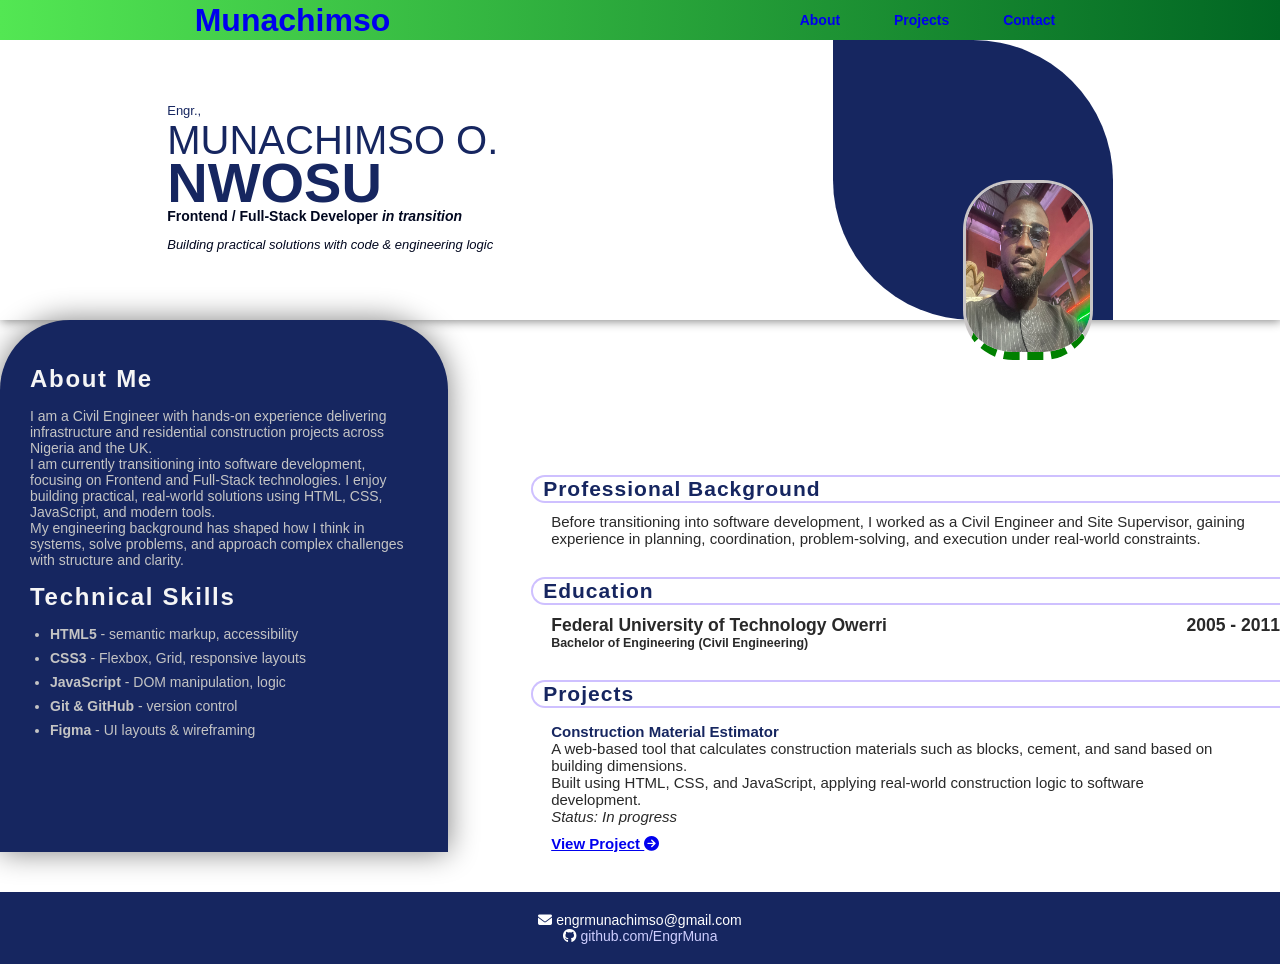
==== index.html @ f7a358f7 "Initial portfolio and estimator MVP" ====
<!DOCTYPE html>
<html lang="en">
<head>
  <meta charset="UTF-8">
  <meta name="viewport" content="width=device-width, initial-scale=1.0">

  <link rel="stylesheet" href="/Css/document_body.css">
  <link rel="stylesheet" href="/Css/content.css">
  <link rel="stylesheet" href="/Css/nav_bar.css">
  
  <link rel="stylesheet" href="/fontawesome-free-6.4.0-web/css/all.css">

  <title>Munachimso Nwosu | Frontend Developer</title>
</head>

<body>
  <div class="container">

    <!-- NAVIGATION -->
    <nav class="nav_bar">
      <div class="logo">
        <a href="#">Munachimso</a>
      </div>

      <div class="links">
        <ul>
          <li><a href="#about">About</a></li>
          <li><a href="./Estimator/index.html" target="_blank">Projects</a></li>
          <li><a href="#contact">Contact</a></li>
        </ul>
      </div>
    </nav>

    <!-- HERO SECTION -->
    <section>
      <header class="hero">
        <div class="name">
          <span>Engr.,</span>
          <p>MUNACHIMSO O.</p>
          <h1>NWOSU</h1>

          <p class="tagline">
            Frontend / Full-Stack Developer <i>in transition</i><br>
            <span><i>Building practical solutions with code & engineering logic</i></span>
          </p>
        </div>

        <div class="img_bg_design">
          <div>
            <img src="/Images/IMG_-isodyn.jpg" alt="Profile photo">
          </div>
        </div>
      </header>
    </section>

    <!-- MAIN CONTENT -->
    <main>

      <!-- LEFT COLUMN -->
      <section class="about" id="about">
        <div class="about_container">

          <!-- ABOUT ME -->
          <div>
            <h3>About Me</h3>
            <p>
              I am a Civil Engineer with hands-on experience delivering infrastructure
              and residential construction projects across Nigeria and the UK.
            </p>
            <p>
              I am currently transitioning into software development, focusing on
              Frontend and Full-Stack technologies. I enjoy building practical,
              real-world solutions using HTML, CSS, JavaScript, and modern tools.
            </p>
            <p>
              My engineering background has shaped how I think in systems,
              solve problems, and approach complex challenges with structure and clarity.
            </p>
          </div>

          <!-- TECH SKILLS -->
          <div class="skills">
            <h3>Technical Skills</h3>
            <ul>
              <li><strong>HTML5</strong> - semantic markup, accessibility</li>
              <li><strong>CSS3</strong> - Flexbox, Grid, responsive layouts</li>
              <li><strong>JavaScript</strong> - DOM manipulation, logic</li>
              <li><strong>Git & GitHub</strong> - version control</li>
              <li><strong>Figma</strong> - UI layouts & wireframing</li>
            </ul>
          </div>

        </div>
      </section>

      <!-- RIGHT COLUMN -->
      <section>

        <div class="backgroundNeducation">

          <!-- BACKGROUND -->
          <h2 class="background">Professional Background</h2>
          <p class="experience_content">
            Before transitioning into software development, I worked as a Civil Engineer
            and Site Supervisor, gaining experience in planning, coordination,
            problem-solving, and execution under real-world constraints.
          </p>

          <!-- EDUCATION -->
          <h2 class="background">Education</h2>

          <div class="experience_content">
            <h3>
              Federal University of Technology Owerri
              <span class="date">2005 - 2011</span>
            </h3>
            <h5>Bachelor of Engineering (Civil Engineering)</h5>
          </div>

          <!-- PROJECTS -->
          <h2 class="background" id="projects">Projects</h2>

          <div class="project experience_content">
            <h4>Construction Material Estimator</h4>
            <p>
              A web-based tool that calculates construction materials such as blocks,
              cement, and sand based on building dimensions.<br> Built using HTML, CSS,
              and JavaScript, applying real-world construction logic to software development.
            </p>
            <p><em>Status: In progress</em></p>

            <p class="project_link">
              <a href="./Estimator/index.html" target="_blank">
              View Project <i class="fa-solid fa-circle-arrow-right"></i>
            </a>
            </p>
            
          </div>

        </div>
      </section>

    </main>

    <!-- FOOTER -->
    <footer class="footer" id="contact">
      <p><i class="fa-solid fa-envelope"></i> engrmunachimso@gmail.com</p>
      <p>
        <i class="fa-brands fa-github"></i>
        <a href="https://github.com/EngrMuna" target="_blank">github.com/EngrMuna</a>
      </p>
    </footer>

  </div>
</body>
</html>
---- Css/document_body.css ----
* {
    box-sizing: border-box;
    margin: 0;
    padding: 0;
}

body {
    font-size: 14px;
    font-family: 'Segoe UI', Tahoma, Geneva, Verdana, sans-serif;
    height: 100vh;
    overflow-x: hidden;
}
---- Css/content.css ----
/* HERO SECTION */
section .hero {
  display: flex;
  justify-content: space-around;
  align-items: center;
  box-shadow: 1px 1px 10px gray;
  margin-top: 40px;
}

.hero .name {
  color: #162660;
}

.name p:nth-child(2) {
  font-size: 2.5rem;
}

.name h1 {
  font-size: 3.5rem;
  line-height: 0.7;
}

.name span {
  font-weight: lighter;
  font-size: small;
}

.name .tagline {
  line-height: 2;
  color: #01071f;
  font-weight: bold;
}

/* IMAGE DESIGN */
.img_bg_design {
  background: #162660;
  padding: 140px;
  border-radius: 0 50% 0;
  position: relative;
}

.img_bg_design img {
  width: 130px;
  height: 180px;
  border-radius: 50px;
  border: 3px solid rgb(201, 198, 198);
  border-bottom: 8px dashed green;
  position: absolute;
  right: 20px;
}

/* MAIN LAYOUT */
main {
  display: flex;
}

main section:nth-child(1) {
  max-width: 35%;
  padding: 30px;
  background: #162660;
  color: rgb(196, 196, 196);
  border-radius: 70px 70px 0 0;
  box-shadow: 0px 0px 30px gray;
}

main section:nth-child(2) {
  flex: 1;
}

/* ABOUT */
.about h3 {
  font-size: 1.5rem;
  letter-spacing: 1.7px;
  margin: 15px 0;
  color: whitesmoke;
}

/* SKILLS */
.skills ul li {
  margin: 0 0 8px 20px;
}

/* RIGHT SIDE CONTENT */
.backgroundNeducation {
  padding: 15% 0 0 10%;
}

.background {
  border: 2px solid #cec0ff;
  border-right: none;
  border-radius: 20px 0 0 20px;
  padding-left: 10px;
  color: #162660;
  letter-spacing: 1px;
  margin-top: 30px;
}

.experience_content {
  margin-top: 10px;
  padding-left: 20px;
  /* color: #162660; */
  color: rgb(41, 41, 41);
  font-size: 15px;
}

.experience_content p {
  color: rgb(196, 196, 196);
}

/* .experience_content h5 {
  color: rgb(41, 41, 41);
} */

.experience_content .date {
  float: right;
}

/* PROJECT */
.project {
  margin-top: 15px;
  padding-right: 50px;
}

.project h4 {
  color: #162660;
}

.project p, .professional_brackground {
  color: rgb(41, 41, 41);
}

/* FOOTER */
.footer {
  margin-top: 40px;
  padding: 20px;
  text-align: center;
  background: #162660;
  color: white;
}

.footer a {
  color: #cfcfff;
  text-decoration: none;
}

.footer a:hover {
  text-decoration: underline;
}

.project_link {
  font-weight: bold;
  margin-top: 10px;
}
---- Css/nav_bar.css ----
.nav_bar {
    display: flex;
    justify-content: space-around;
    align-items: center;
    background: linear-gradient(to right, rgb(83, 231, 83), rgb(1, 102, 35));
    height: 40px;
    position: fixed;
    top: 0;
    left: 0;
    right: 0;
    z-index: 2000;
}

.nav_bar ul li {
    display: inline-block;
    list-style-type: none;
    font-weight: bold;
    padding: 6px 20px;
    border-radius: 5px;
    color: aliceblue;
}

.nav_bar ul a {
    margin-right: 10px;
    text-decoration: none;
}

.logo a {
    font-weight: bolder;
    font-size: xx-large;
    text-decoration: none;
}

/* NAV BAR DESIGN ENDS HERE */
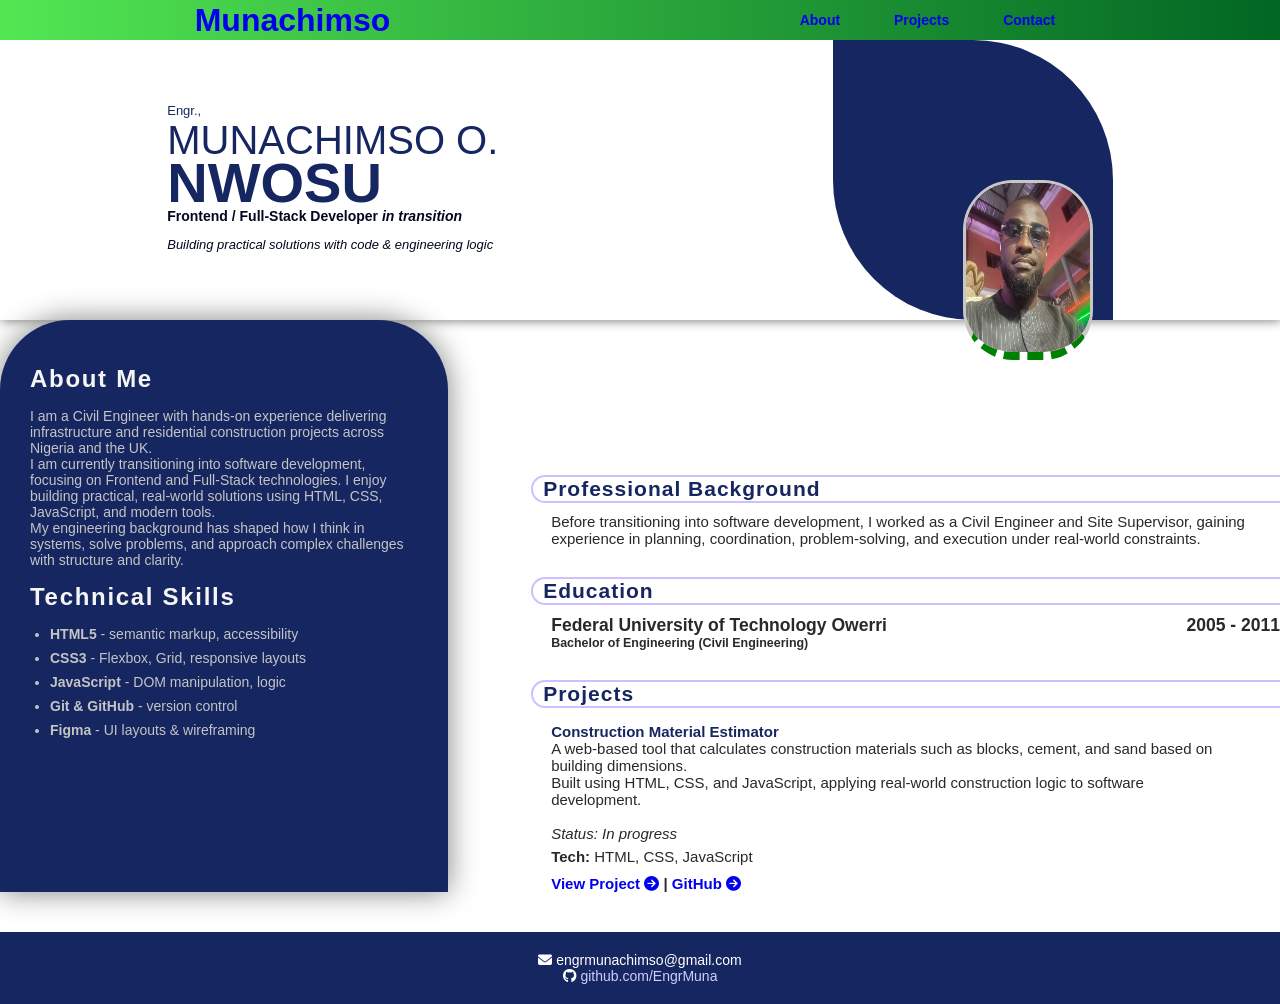
==== commit 71e52d1e: "Refine portfolio README with concise project context" ====
--- a/index.html
+++ b/index.html
@@ -4,11 +4,13 @@
   <meta charset="UTF-8">
   <meta name="viewport" content="width=device-width, initial-scale=1.0">
 
-  <link rel="stylesheet" href="/Css/document_body.css">
-  <link rel="stylesheet" href="/Css/content.css">
-  <link rel="stylesheet" href="/Css/nav_bar.css">
+  <link rel="stylesheet" href="./Css/content.css">
+  <link rel="stylesheet" href="./Css/document_body.css">
+  <link rel="stylesheet" href="./Css/nav_bar.css">
+
+  <link rel="stylesheet" href="./Css/mediaQuery.css">
   
-  <link rel="stylesheet" href="/fontawesome-free-6.4.0-web/css/all.css">
+  <link rel="stylesheet" href="./fontawesome-free-6.4.0-web/css/all.css">
 
   <title>Munachimso Nwosu | Frontend Developer</title>
 </head>
@@ -47,7 +49,7 @@
 
         <div class="img_bg_design">
           <div>
-            <img src="/Images/IMG_-isodyn.jpg" alt="Profile photo">
+            <img src="./Images/IMG_-isodyn.jpg" alt="Profile photo">
           </div>
         </div>
       </header>
@@ -126,15 +128,25 @@
               A web-based tool that calculates construction materials such as blocks,
               cement, and sand based on building dimensions.<br> Built using HTML, CSS,
               and JavaScript, applying real-world construction logic to software development.
+            </p><br>
+
+            <p><em>Status: In progress</em></p>
+
+            <p class="tech_stack">
+              <strong>Tech:</strong> HTML, CSS, JavaScript
             </p>
-            <p><em>Status: In progress</em></p>
 
             <p class="project_link">
               <a href="./Estimator/index.html" target="_blank">
-              View Project <i class="fa-solid fa-circle-arrow-right"></i>
-            </a>
+                View Project <i class="fa-solid fa-circle-arrow-right"></i>
+              </a> |
+
+              <!-- GitHub Repo -->
+
+              <a href="https://github.com/EngrMuna/EngrMuna_Portfolio" target="_blank">
+              GitHub <i class="fa-solid fa-circle-arrow-right"></i>
+              </a>
             </p>
-            
           </div>
 
         </div>
--- a/Css/content.css
+++ b/Css/content.css
@@ -129,6 +129,19 @@
   color: rgb(41, 41, 41);
 }
 
+.tech_stack {
+  margin-top: 6px;
+}
+
+.project_link {
+  font-weight: bold;
+  margin-top: 10px;
+}
+
+.project_link a {
+  text-decoration: none;
+}
+
 /* FOOTER */
 .footer {
   margin-top: 40px;
@@ -145,9 +158,4 @@
 
 .footer a:hover {
   text-decoration: underline;
-}
-
-.project_link {
-  font-weight: bold;
-  margin-top: 10px;
 }
--- a/Css/mediaQuery.css
+++ b/Css/mediaQuery.css
@@ -0,0 +1,59 @@
+/* =========================
+   MOBILE RESPONSIVENESS
+   ========================= */
+
+@media (max-width: 768px) {
+
+    /* Nav links */
+   .links ul li:last-child {
+        display: none;
+    }
+
+  /* Hero section */
+  .hero {
+    flex-direction: column;
+    text-align: center;
+    padding: 20px;
+  }
+
+  .img_bg_design {
+    padding: 60px;
+    margin-top: 20px;
+  }
+
+  .img_bg_design img {
+    position: static;
+    margin: 0 auto;
+    display: block;
+  }
+
+  /* Main layout */
+  main {
+    flex-direction: column;
+  }
+
+  main section:nth-child(1),
+  main section:nth-child(2) {
+    max-width: 100%;
+    border-radius: 0;
+  }
+
+  /* About + contact */
+  .about_container {
+    display: block;
+  }
+
+  /* Background / experience spacing */
+  .backgroundNeducation {
+    padding: 40px 20px;
+  }
+
+  /* Text scaling */
+  h1 {
+    font-size: 2.2rem;
+  }
+
+  .name p:nth-child(2) {
+    font-size: 1.8rem;
+  }
+}
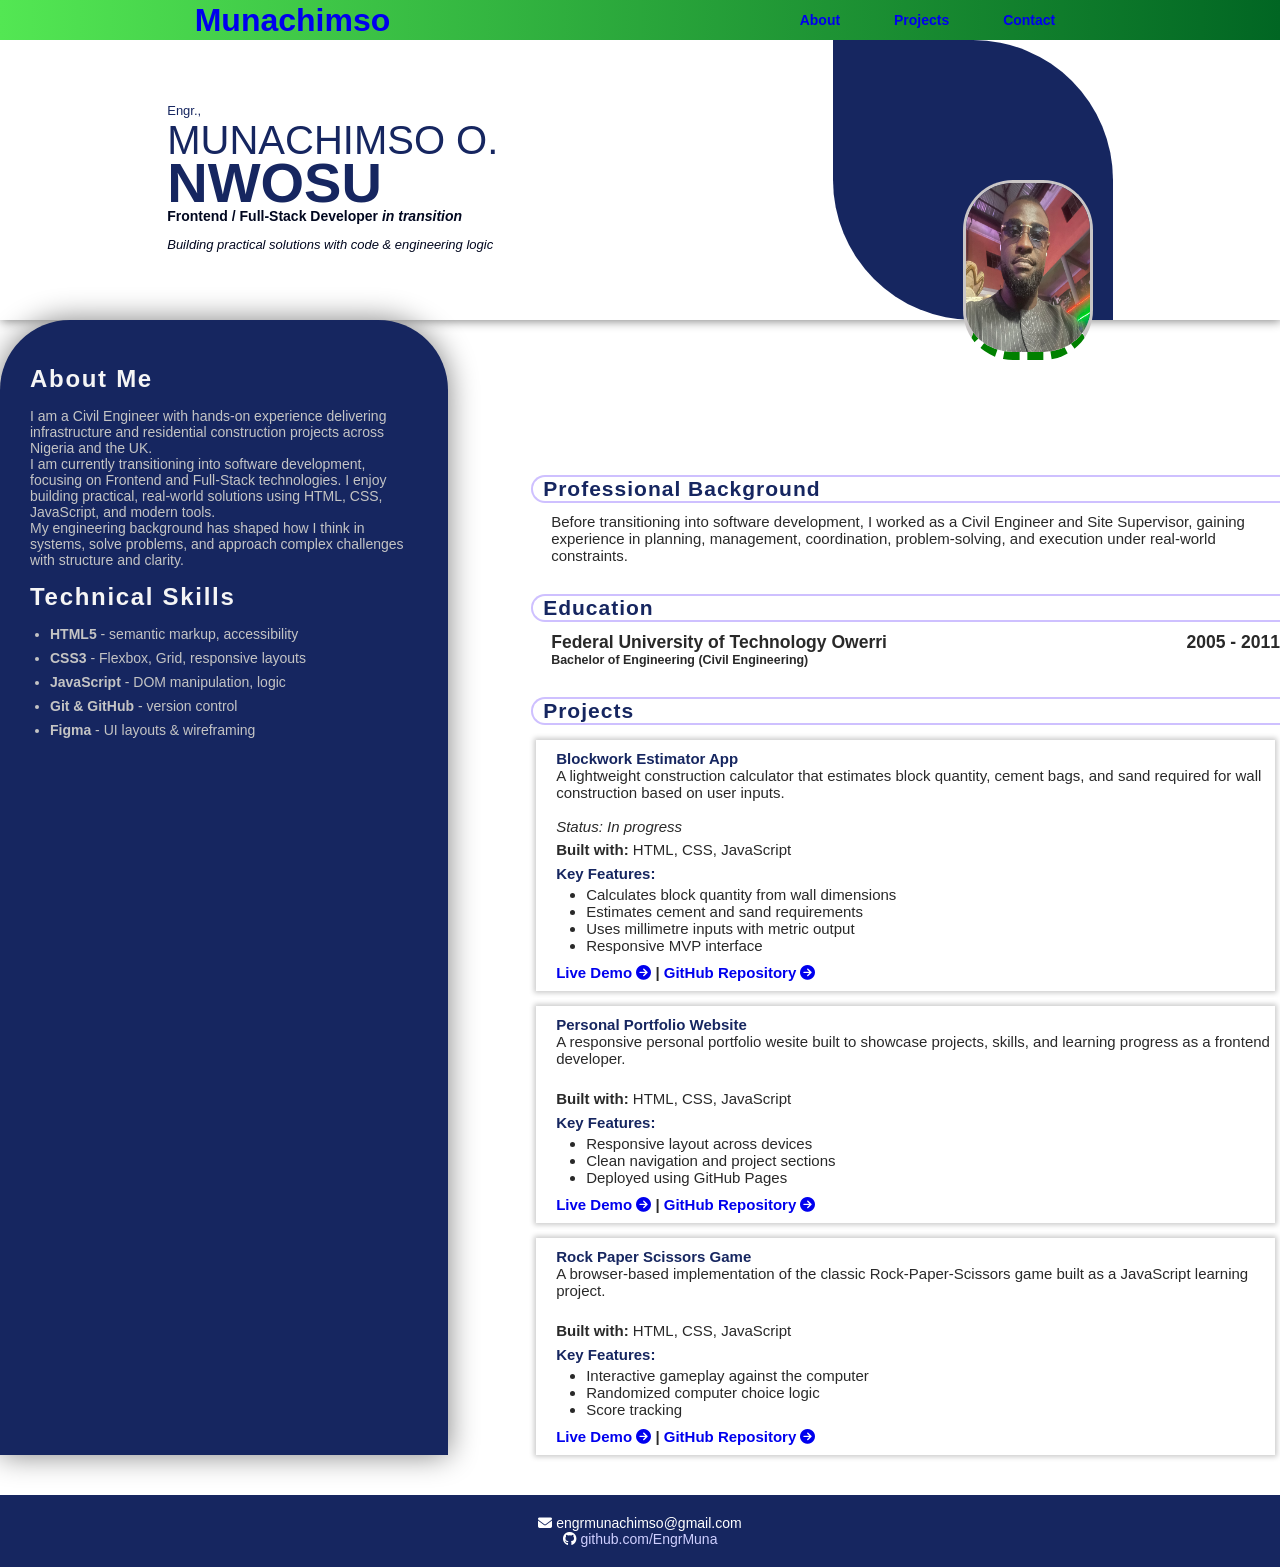
==== commit 2a6de29e: "Projects section content clarity" ====
--- a/index.html
+++ b/index.html
@@ -104,7 +104,7 @@
           <h2 class="background">Professional Background</h2>
           <p class="experience_content">
             Before transitioning into software development, I worked as a Civil Engineer
-            and Site Supervisor, gaining experience in planning, coordination,
+            and Site Supervisor, gaining experience in planning, management, coordination,
             problem-solving, and execution under real-world constraints.
           </p>
 
@@ -123,28 +123,98 @@
           <h2 class="background" id="projects">Projects</h2>
 
           <div class="project experience_content">
-            <h4>Construction Material Estimator</h4>
-            <p>
-              A web-based tool that calculates construction materials such as blocks,
-              cement, and sand based on building dimensions.<br> Built using HTML, CSS,
-              and JavaScript, applying real-world construction logic to software development.
+            <h4>Blockwork Estimator App</h4>
+            <p>
+              A lightweight construction calculator that estimates block quantity, cement bags, and sand required for wall construction based on user inputs.
             </p><br>
 
             <p><em>Status: In progress</em></p>
 
             <p class="tech_stack">
-              <strong>Tech:</strong> HTML, CSS, JavaScript
-            </p>
+              <strong>Built with:</strong> HTML, CSS, JavaScript
+            </p>
+
+            <h4 class="margin">Key Features:</h4>
+            <ul>
+              <li>Calculates block quantity from wall dimensions</li>
+              <li>Estimates cement and sand requirements</li>
+              <li>Uses millimetre inputs with metric output</li>
+              <li>Responsive MVP interface</li>
+            </ul>
 
             <p class="project_link">
               <a href="./Estimator/index.html" target="_blank">
-                View Project <i class="fa-solid fa-circle-arrow-right"></i>
+                Live Demo <i class="fa-solid fa-circle-arrow-right"></i>
               </a> |
 
               <!-- GitHub Repo -->
 
               <a href="https://github.com/EngrMuna/EngrMuna_Portfolio" target="_blank">
-              GitHub <i class="fa-solid fa-circle-arrow-right"></i>
+              GitHub Repository <i class="fa-solid fa-circle-arrow-right"></i>
+              </a>
+            </p>
+          </div>
+
+          <!-- Project 2 - Personal Portfolio Website-->
+
+          <div class="project experience_content">
+            <h4>Personal Portfolio Website</h4>
+            <p>
+              A responsive personal portfolio wesite built to showcase projects, skills, and learning progress as a frontend developer.
+            </p><br>
+
+            <p class="tech_stack">
+              <strong>Built with:</strong> HTML, CSS, JavaScript
+            </p>
+
+            <h4 class="margin">Key Features:</h4>
+            <ul>
+              <li>Responsive layout across devices</li>
+              <li>Clean navigation and project sections</li>
+              <li>Deployed using GitHub Pages</li>
+            </ul>
+
+            <p class="project_link">
+              <a href="https://engrmuna.github.io/EngrMuna_Portfolio/" target="_blank">
+                Live Demo <i class="fa-solid fa-circle-arrow-right"></i>
+              </a> |
+
+              <!-- Portfolio Repo -->
+
+              <a href="https://github.com/EngrMuna/EngrMuna_Portfolio" target="_blank">
+              GitHub Repository <i class="fa-solid fa-circle-arrow-right"></i>
+              </a>
+            </p>
+          </div>
+
+          <!-- Project 3 - Rock Paper Scissors game -->
+
+          <div class="project experience_content">
+            <h4>Rock Paper Scissors Game</h4>
+            <p>
+              A browser-based implementation of the classic Rock-Paper-Scissors game built as a JavaScript learning project.
+            </p><br>
+
+            <p class="tech_stack">
+              <strong>Built with:</strong> HTML, CSS, JavaScript
+            </p>
+
+            <h4 class="margin">Key Features:</h4>
+            <ul>
+              <li>Interactive gameplay against the computer</li>
+              <li>Randomized computer choice logic</li>
+              <li>Score tracking</li>
+            </ul>
+
+            <p class="project_link">
+              <a href="https://engrmuna.github.io/Rock-Paper-Scissors-Game/" target="_blank">
+                Live Demo <i class="fa-solid fa-circle-arrow-right"></i>
+              </a> |
+
+              <!-- GitHub Repo -->
+
+              <a href="https://github.com/EngrMuna/Rock-Paper-Scissors-Game" target="_blank">
+              GitHub Repository <i class="fa-solid fa-circle-arrow-right"></i>
               </a>
             </p>
           </div>
--- a/Css/content.css
+++ b/Css/content.css
@@ -117,8 +117,9 @@
 
 /* PROJECT */
 .project {
-  margin-top: 15px;
-  padding-right: 50px;
+  margin: 15px 5px 0;
+  padding: 10px 0px 10px 20px;
+  box-shadow: 0 0 5px 2px rgb(204, 204, 204);
 }
 
 .project h4 {
@@ -142,6 +143,14 @@
   text-decoration: none;
 }
 
+.project ul {
+  margin-left: 30px;
+}
+
+.margin {
+  margin: 7px 0 4px;
+}
+
 /* FOOTER */
 .footer {
   margin-top: 40px;
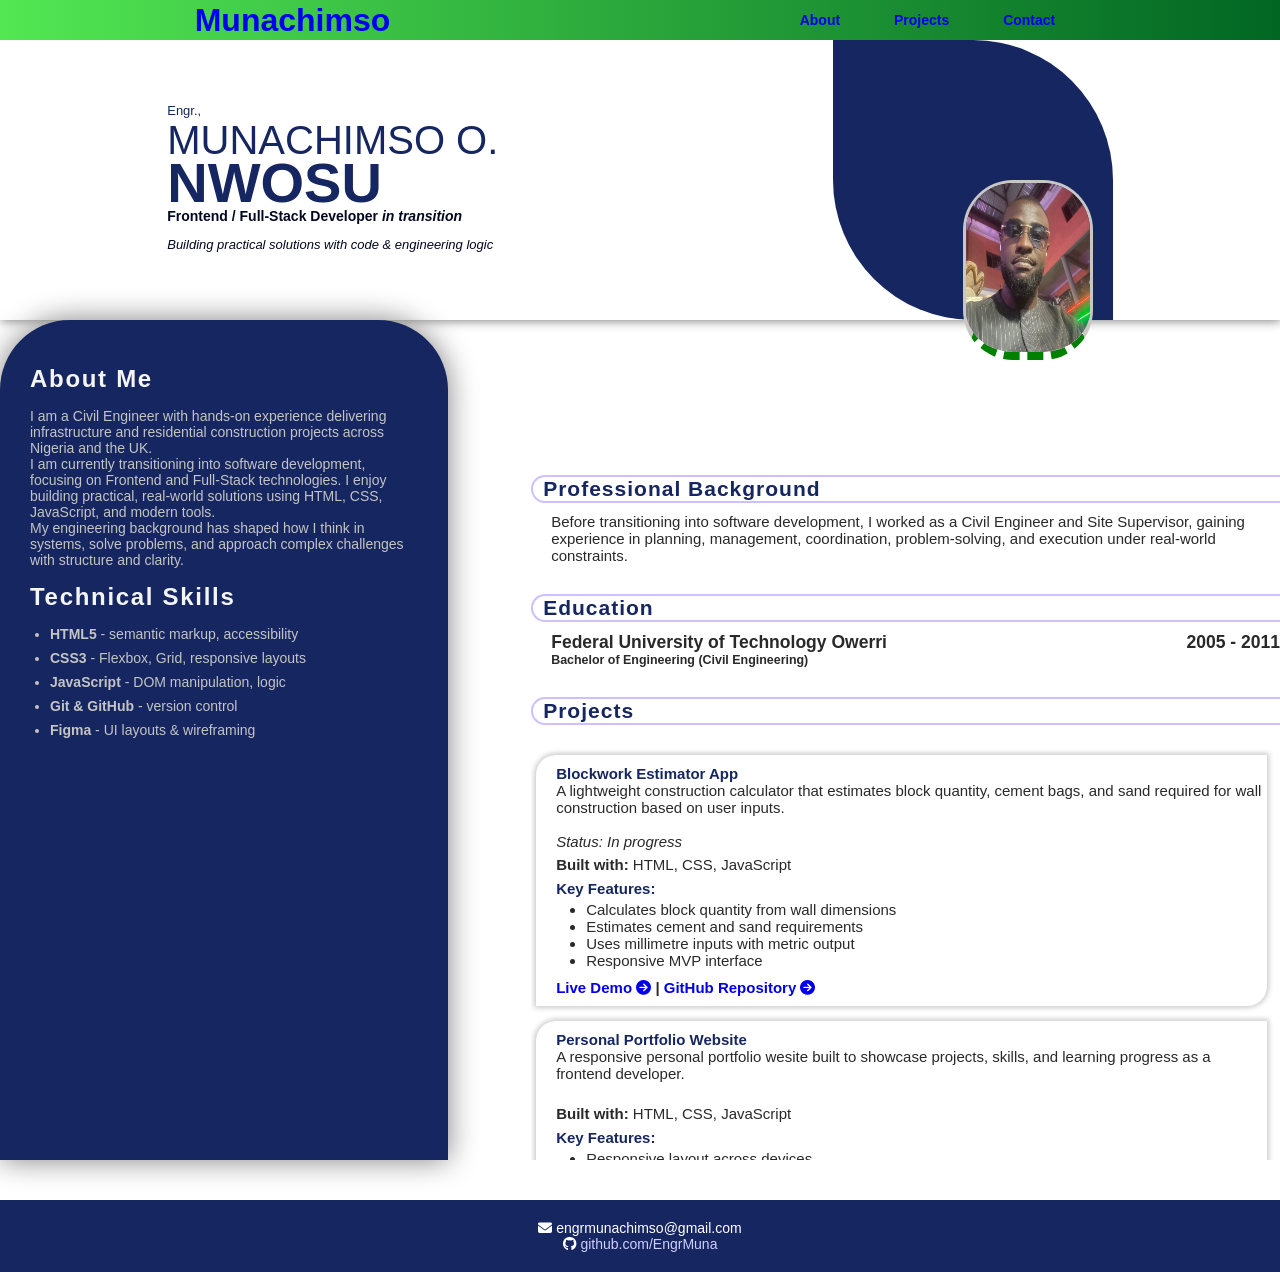
==== commit b00d6d64: "FIx project section scrolling and styling" ====
--- a/index.html
+++ b/index.html
@@ -122,38 +122,39 @@
           <!-- PROJECTS -->
           <h2 class="background" id="projects">Projects</h2>
 
-          <div class="project experience_content">
-            <h4>Blockwork Estimator App</h4>
-            <p>
-              A lightweight construction calculator that estimates block quantity, cement bags, and sand required for wall construction based on user inputs.
-            </p><br>
-
-            <p><em>Status: In progress</em></p>
-
-            <p class="tech_stack">
-              <strong>Built with:</strong> HTML, CSS, JavaScript
-            </p>
-
-            <h4 class="margin">Key Features:</h4>
-            <ul>
-              <li>Calculates block quantity from wall dimensions</li>
-              <li>Estimates cement and sand requirements</li>
-              <li>Uses millimetre inputs with metric output</li>
-              <li>Responsive MVP interface</li>
-            </ul>
-
-            <p class="project_link">
-              <a href="./Estimator/index.html" target="_blank">
-                Live Demo <i class="fa-solid fa-circle-arrow-right"></i>
-              </a> |
-
-              <!-- GitHub Repo -->
-
-              <a href="https://github.com/EngrMuna/EngrMuna_Portfolio" target="_blank">
-              GitHub Repository <i class="fa-solid fa-circle-arrow-right"></i>
-              </a>
-            </p>
-          </div>
+          <div class="projects_wrapper">
+              <div class="project experience_content">
+              <h4>Blockwork Estimator App</h4>
+              <p>
+                A lightweight construction calculator that estimates block quantity, cement bags, and sand required for wall construction based on user inputs.
+              </p><br>
+
+              <p><em>Status: In progress</em></p>
+
+              <p class="tech_stack">
+                <strong>Built with:</strong> HTML, CSS, JavaScript
+              </p>
+
+              <h4 class="margin">Key Features:</h4>
+              <ul>
+                <li>Calculates block quantity from wall dimensions</li>
+                <li>Estimates cement and sand requirements</li>
+                <li>Uses millimetre inputs with metric output</li>
+                <li>Responsive MVP interface</li>
+              </ul>
+
+              <p class="project_link">
+                <a href="./Estimator/index.html" target="_blank">
+                  Live Demo <i class="fa-solid fa-circle-arrow-right"></i>
+                </a> |
+
+                <!-- GitHub Repo -->
+
+                <a href="https://github.com/EngrMuna/EngrMuna_Portfolio" target="_blank">
+                GitHub Repository <i class="fa-solid fa-circle-arrow-right"></i>
+                </a>
+              </p>
+            </div>
 
           <!-- Project 2 - Personal Portfolio Website-->
 
@@ -189,9 +190,9 @@
 
           <!-- Project 3 - Rock Paper Scissors game -->
 
-          <div class="project experience_content">
-            <h4>Rock Paper Scissors Game</h4>
-            <p>
+            <div class="project experience_content">
+              <h4>Rock Paper Scissors Game</h4>
+              <p>
               A browser-based implementation of the classic Rock-Paper-Scissors game built as a JavaScript learning project.
             </p><br>
 
@@ -208,15 +209,16 @@
 
             <p class="project_link">
               <a href="https://engrmuna.github.io/Rock-Paper-Scissors-Game/" target="_blank">
-                Live Demo <i class="fa-solid fa-circle-arrow-right"></i>
-              </a> |
-
-              <!-- GitHub Repo -->
-
-              <a href="https://github.com/EngrMuna/Rock-Paper-Scissors-Game" target="_blank">
-              GitHub Repository <i class="fa-solid fa-circle-arrow-right"></i>
-              </a>
-            </p>
+                  Live Demo <i class="fa-solid fa-circle-arrow-right"></i>
+                </a> |
+
+                <!-- GitHub Repo -->
+
+                <a href="https://github.com/EngrMuna/Rock-Paper-Scissors-Game" target="_blank">
+                GitHub Repository <i class="fa-solid fa-circle-arrow-right"></i>
+                </a>
+              </p>
+            </div>
           </div>
 
         </div>
--- a/Css/content.css
+++ b/Css/content.css
@@ -103,23 +103,37 @@
   font-size: 15px;
 }
 
-.experience_content p {
+.about .experience_content p {
   color: rgb(196, 196, 196);
 }
-
-/* .experience_content h5 {
-  color: rgb(41, 41, 41);
-} */
 
 .experience_content .date {
   float: right;
 }
 
 /* PROJECT */
+.projects_wrapper {
+  max-height: 420px;
+  overflow-y: auto;
+  padding-right: 8px;
+  margin-top: 15px;
+  padding-bottom: 10px;
+}
+
+.projects_wrapper::-webkit-scrollbar {
+  width: 6px;
+}
+
+.projects_wrapper::-webkit-scrollbar-thumb {
+  background-color: #ccc;
+  border-radius: 4px;
+}
+
 .project {
   margin: 15px 5px 0;
   padding: 10px 0px 10px 20px;
   box-shadow: 0 0 5px 2px rgb(204, 204, 204);
+  border-radius: 20px 0;
 }
 
 .project h4 {
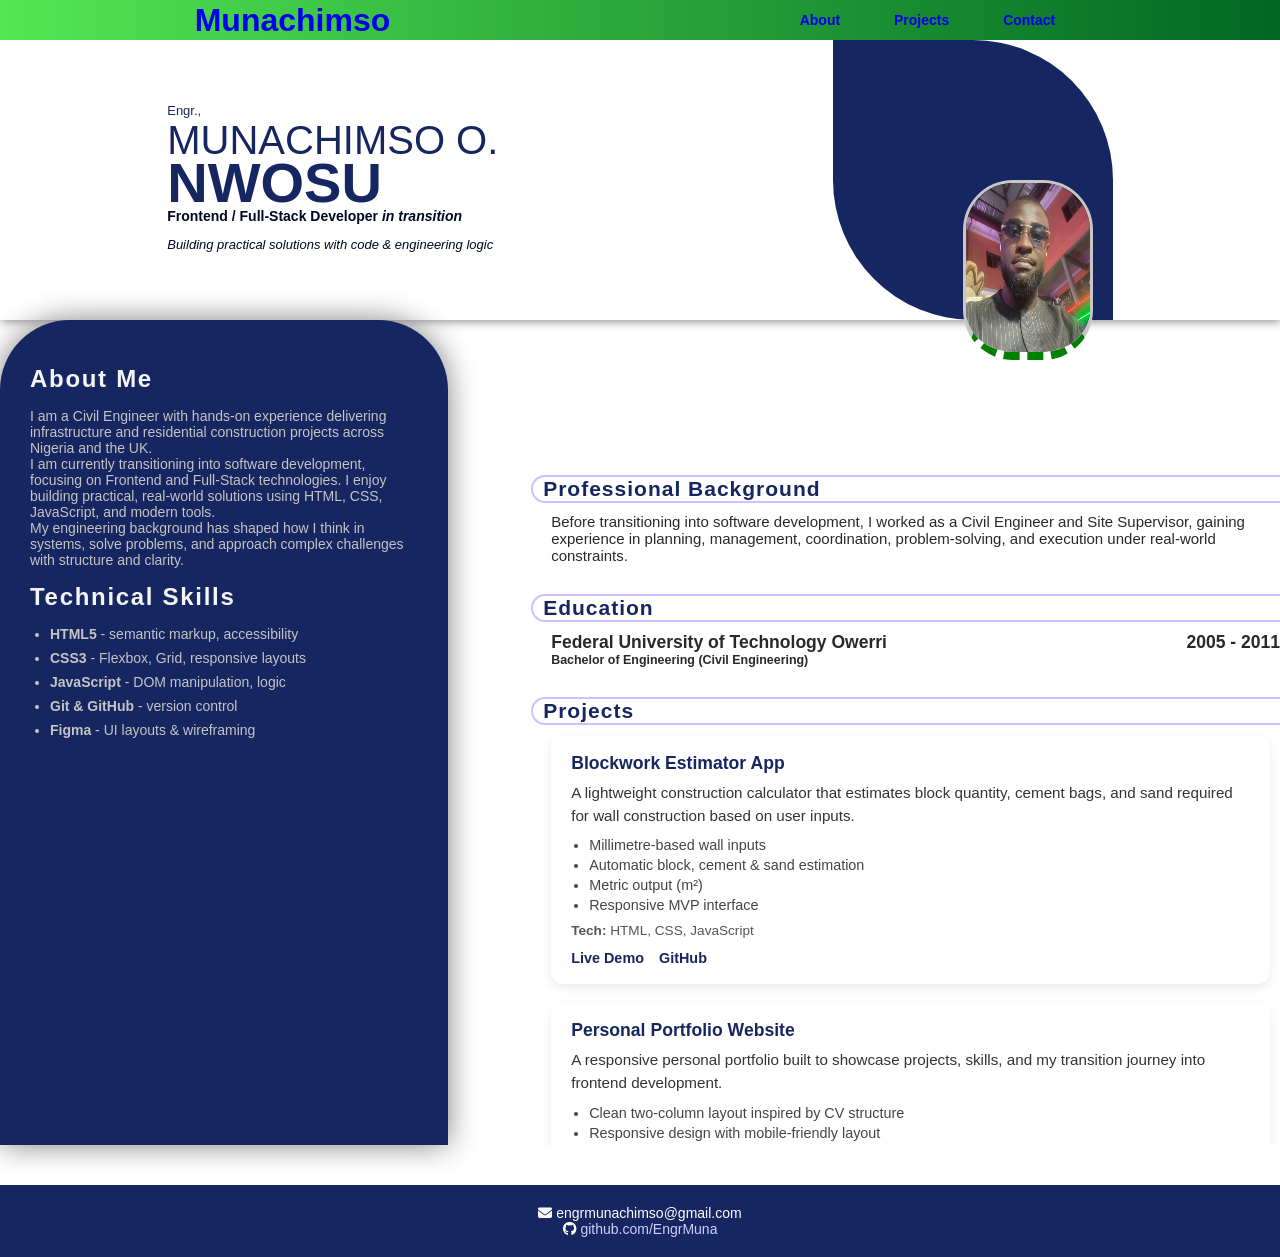
==== commit c2888c6c: "Refined project cards layout and readability" ====
--- a/index.html
+++ b/index.html
@@ -124,101 +124,94 @@
 
           <div class="projects_wrapper">
               <div class="project experience_content">
-              <h4>Blockwork Estimator App</h4>
-              <p>
-                A lightweight construction calculator that estimates block quantity, cement bags, and sand required for wall construction based on user inputs.
-              </p><br>
-
-              <p><em>Status: In progress</em></p>
-
-              <p class="tech_stack">
-                <strong>Built with:</strong> HTML, CSS, JavaScript
+                <div class="project-card">
+
+              <h4 class="project-title">Blockwork Estimator App</h4>
+
+              <p class="project-desc">
+                A lightweight construction calculator that estimates block quantity,
+                cement bags, and sand required for wall construction based on user inputs.
               </p>
 
-              <h4 class="margin">Key Features:</h4>
-              <ul>
-                <li>Calculates block quantity from wall dimensions</li>
-                <li>Estimates cement and sand requirements</li>
-                <li>Uses millimetre inputs with metric output</li>
+              <ul class="project-features">
+                <li>Millimetre-based wall inputs</li>
+                <li>Automatic block, cement & sand estimation</li>
+                <li>Metric output (m²)</li>
                 <li>Responsive MVP interface</li>
               </ul>
 
-              <p class="project_link">
-                <a href="./Estimator/index.html" target="_blank">
-                  Live Demo <i class="fa-solid fa-circle-arrow-right"></i>
-                </a> |
-
-                <!-- GitHub Repo -->
-
-                <a href="https://github.com/EngrMuna/EngrMuna_Portfolio" target="_blank">
-                GitHub Repository <i class="fa-solid fa-circle-arrow-right"></i>
-                </a>
+              <p class="project-tech">
+                <strong>Tech:</strong> HTML, CSS, JavaScript
               </p>
+
+              <div class="project-actions">
+                <a href="./Estimator/index.html" target="_blank">Live Demo</a>
+                <a href="https://github.com/EngrMuna/EngrMuna_Portfolio" target="_blank">GitHub</a>
+              </div>
+
             </div>
-
-          <!-- Project 2 - Personal Portfolio Website-->
-
-          <div class="project experience_content">
-            <h4>Personal Portfolio Website</h4>
-            <p>
-              A responsive personal portfolio wesite built to showcase projects, skills, and learning progress as a frontend developer.
-            </p><br>
-
-            <p class="tech_stack">
-              <strong>Built with:</strong> HTML, CSS, JavaScript
-            </p>
-
-            <h4 class="margin">Key Features:</h4>
-            <ul>
-              <li>Responsive layout across devices</li>
-              <li>Clean navigation and project sections</li>
-              <li>Deployed using GitHub Pages</li>
-            </ul>
-
-            <p class="project_link">
-              <a href="https://engrmuna.github.io/EngrMuna_Portfolio/" target="_blank">
-                Live Demo <i class="fa-solid fa-circle-arrow-right"></i>
-              </a> |
-
-              <!-- Portfolio Repo -->
-
-              <a href="https://github.com/EngrMuna/EngrMuna_Portfolio" target="_blank">
-              GitHub Repository <i class="fa-solid fa-circle-arrow-right"></i>
-              </a>
-            </p>
-          </div>
-
-          <!-- Project 3 - Rock Paper Scissors game -->
-
-            <div class="project experience_content">
-              <h4>Rock Paper Scissors Game</h4>
-              <p>
-              A browser-based implementation of the classic Rock-Paper-Scissors game built as a JavaScript learning project.
-            </p><br>
-
-            <p class="tech_stack">
-              <strong>Built with:</strong> HTML, CSS, JavaScript
-            </p>
-
-            <h4 class="margin">Key Features:</h4>
-            <ul>
+          </div>
+
+        <!-- Project 2 - Personal Portfolio Website-->
+
+    <div class="project experience_content">
+        <div class="project-card">
+
+          <h4 class="project-title">Personal Portfolio Website</h4>
+
+          <p class="project-desc">
+            A responsive personal portfolio built to showcase projects, skills, and my transition journey into frontend development.
+          </p>
+
+          <ul class="project-features">
+            <li>Clean two-column layout inspired by CV structure</li>
+            <li>Responsive design with mobile-friendly layout</li>
+            <li>Project cards with scrollable container</li>
+            <li>Deployed using GitHub Pages</li>
+          </ul>
+
+          <p class="project-tech">
+            <strong>Tech:</strong> HTML, CSS, JavaScript
+          </p>
+
+          <div class="project-actions">
+            <a href="https://engrmuna.github.io/EngrMuna_Portfolio/" target="_blank">Live Demo</a>
+            <a href="https://github.com/EngrMuna/EngrMuna_Portfolio" target="_blank">GitHub</a>
+          </div>
+
+        </div>
+      </div>
+
+<!-- Project 3 - Rock Paper Scissors game -->
+
+      <div class="project experience_content">
+          <div class="project-card">
+
+            <h4 class="project-title">Rock Paper Scissors Game</h4>
+
+            <p class="project-desc">
+              A browser-based implementation of the classic Rock-Paper-Scissors game, built as an early JavaScript learning project.
+            </p>
+
+            <ul class="project-features">
               <li>Interactive gameplay against the computer</li>
               <li>Randomized computer choice logic</li>
-              <li>Score tracking</li>
+              <li>Score tracking using JavaScript state</li>
+              <li>Deployed as a standalone web app</li>
             </ul>
 
-            <p class="project_link">
-              <a href="https://engrmuna.github.io/Rock-Paper-Scissors-Game/" target="_blank">
-                  Live Demo <i class="fa-solid fa-circle-arrow-right"></i>
-                </a> |
-
-                <!-- GitHub Repo -->
-
-                <a href="https://github.com/EngrMuna/Rock-Paper-Scissors-Game" target="_blank">
-                GitHub Repository <i class="fa-solid fa-circle-arrow-right"></i>
-                </a>
-              </p>
+            <p class="project-tech">
+              <strong>Tech:</strong> HTML, CSS, JavaScript
+            </p>
+
+            <div class="project-actions">
+              <a href="https://engrmuna.github.io/Rock-Paper-Scissors-Game/" target="_blank">Live Demo</a>
+              <a href="https://github.com/EngrMuna/Rock-Paper-Scissors-Game" target="_blank">GitHub</a>
             </div>
+
+          </div>
+        </div>
+
           </div>
 
         </div>
--- a/Css/content.css
+++ b/Css/content.css
@@ -112,58 +112,73 @@
 }
 
 /* PROJECT */
+/* PROJECT WRAPPER (SCROLL CONTAINER) */
 .projects_wrapper {
   max-height: 420px;
   overflow-y: auto;
-  padding-right: 8px;
-  margin-top: 15px;
-  padding-bottom: 10px;
+  padding-right: 10px;
 }
 
-.projects_wrapper::-webkit-scrollbar {
-  width: 6px;
+/* PROJECT CARD */
+.project-card {
+  background: #ffffff;
+  border-radius: 12px;
+  padding: 18px 20px;
+  margin-bottom: 18px;
+  box-shadow: 0 4px 10px rgba(0, 0, 0, 0.08);
 }
 
-.projects_wrapper::-webkit-scrollbar-thumb {
-  background-color: #ccc;
-  border-radius: 4px;
+/* TITLE */
+.project-title {
+  color: #162660;
+  font-size: 1.1rem;
+  margin-bottom: 8px;
 }
 
-.project {
-  margin: 15px 5px 0;
-  padding: 10px 0px 10px 20px;
-  box-shadow: 0 0 5px 2px rgb(204, 204, 204);
-  border-radius: 20px 0;
+/* DESCRIPTION */
+.project-desc {
+  font-size: 0.95rem;
+  color: #333;
+  line-height: 1.5;
+  margin-bottom: 10px;
 }
 
-.project h4 {
-  color: #162660;
+/* FEATURES */
+.project-features {
+  margin-left: 18px;
+  margin-bottom: 10px;
 }
 
-.project p, .professional_brackground {
-  color: rgb(41, 41, 41);
+.project-features li {
+  font-size: 0.9rem;
+  margin-bottom: 4px;
+  color: #444;
 }
 
-.tech_stack {
-  margin-top: 6px;
+/* TECH STACK */
+.project-tech {
+  font-size: 0.85rem;
+  color: #555;
+  margin-bottom: 12px;
 }
 
-.project_link {
-  font-weight: bold;
-  margin-top: 10px;
+/* ACTION LINKS */
+.project-actions {
+  display: flex;
+  gap: 15px;
 }
 
-.project_link a {
+.project-actions a {
+  font-size: 0.9rem;
   text-decoration: none;
+  color: #162660;
+  font-weight: bold;
 }
 
-.project ul {
-  margin-left: 30px;
+.project-actions a:hover {
+  text-decoration: underline;
 }
 
-.margin {
-  margin: 7px 0 4px;
-}
 
 /* FOOTER */
 .footer {
